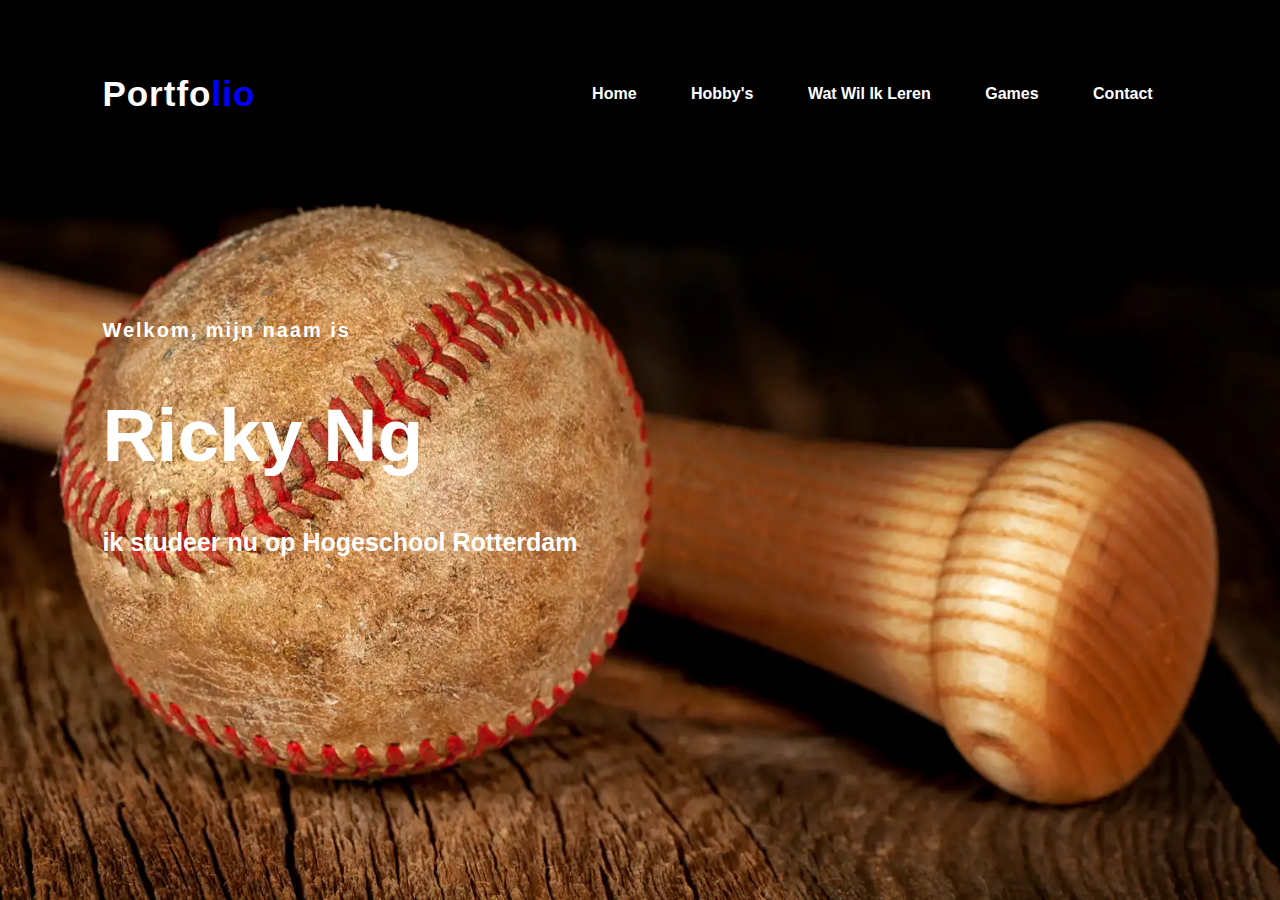
==== index.html @ 406d271f "inital commit" ====
<!DOCTYPE html>
<html lang="en">

<head>
  <meta charset="UTF-8">
  <meta http-equiv="X-UA-Compatible" content="IE=edge">
  <meta name="viewport" content="width=device-width, initial-scale=1.0">
  <link rel="stylesheet" href="css/style.css">
  <title>Home</title>
</head>

<body>

    <div class="bg">
      <nav>
        <h2 class="logo">Portfo<span>lio</span></h2>
        <ul>
          <li><a href="index.html">Home</a></li>
          <li><a href="Hobby.html">Hobby's</a></li>
          <li><a href="Learn.html">Wat wil ik leren</a></li>
          <li><a href="Games.html">Games</a></li>
          <li><a href="contact.html">Contact</a></li>
        </ul>
      </nav>

      <div class="content">
        <h4>Welkom, mijn naam is</h4>
        <h1>Ricky Ng</h1>
        <h3>ik studeer nu op Hogeschool Rotterdam</h3>
      </div>
    </div>
</body>
</html>
---- css/style.css ----
body{
  padding: 0;
  margin: 0;
  font-family:sans-serif;
}

.bg { 
    height: 100vh;
    width: 100%;
    background-image: url(../img/Baseball.jpg);
    background-size: cover;
    background-position: center;
 }


 nav{
  display: flex;
  align-items: center;
  justify-content: space-between;
  padding-top: 45px;
  padding-left: 8%;
  padding-right: 8%;

}

.logo{
  color: white;
  font-size: 35px;
  letter-spacing: 1px;
  cursor: pointer;

}

/* Porttfolio  kleur */
span{
  color:blue;
}

nav ul li{
  list-style-type: none;
  display: inline-block; 
  padding: 10px 25px;
}

nav ul li a{
  color: white;
  text-decoration: none;
  font-weight: bold;
  text-transform: capitalize;
}

nav ul li a:hover{
  color: blue;  
  transition: .4s;
}

.content{
  position: absolute;
  top: 50%;
  left: 8%;
  transform: translateY(-50%);
  width: 100%;
}

 h1{
  color: white;
  margin: 20px 0pxx 20px;
  font-size: 75px;
 }

 h3{
  color: white;
  font-size: 25px;
  margin-bottom: 50px;
}

h4{
  color: white;
  letter-spacing: 2px;
  font-size: 20px;
}

p{
  color: white;
  font-size: 20px;
}


/* Cards */

.cards {
  position: relative;
  right: 8%;
  display: flex;
  justify-content: space-evenly;
  flex-direction: row;
}

.cards img {
  width: 100%;
  object-fit: contain;
}

.card {
  width: 300px;
  height: 100%;
  border: 4px solid orange;
  background-color: white;
  border-radius: 30px;
  overflow: hidden;
  box-shadow: 7px 10px 17px rgba(0, 0, 0, 0.2);
}

.name {
  font-size: 2em;
  font-style: italic;
  text-align: center;
  padding: 5px;
  margin: 0;
}


/* mobile */
@media only screen and (max-width: 768px) {
  
 .nav {
    display: flex;
    justify-content: space-between;
    padding-left: 8%;
    padding-right: 8%;
}

.content {
  position: absolute;
  top: 60%;
  left: 8%;
  transform: translateY(-50%);
  width: 100%;
}


h1{
  font-size: medium;
}

}
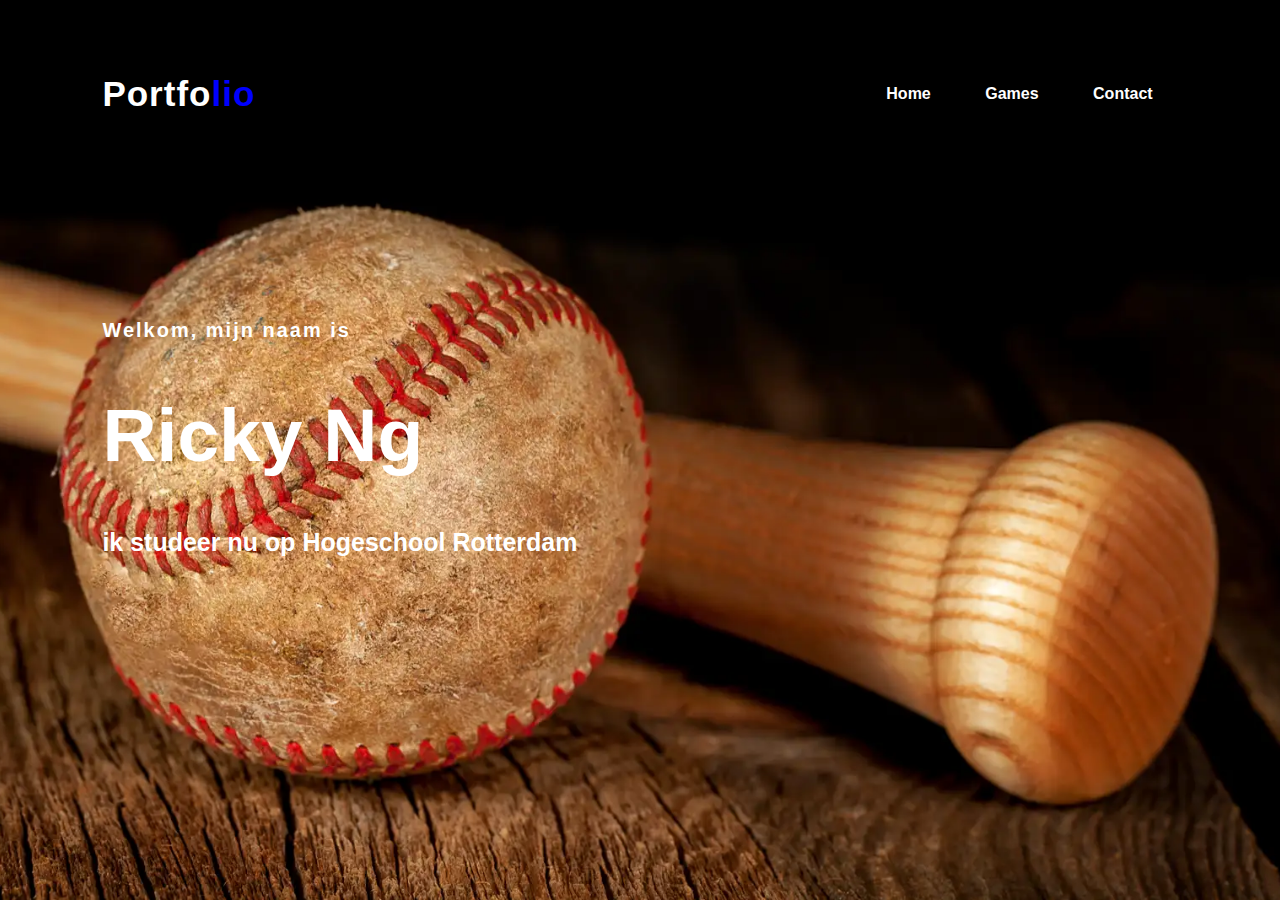
==== commit 7c967399: "Add files via upload" ====
--- a/index.html
+++ b/index.html
@@ -16,19 +16,21 @@
         <h2 class="logo">Portfo<span>lio</span></h2>
         <ul>
           <li><a href="index.html">Home</a></li>
-          <li><a href="Hobby.html">Hobby's</a></li>
-          <li><a href="Learn.html">Wat wil ik leren</a></li>
           <li><a href="Games.html">Games</a></li>
           <li><a href="contact.html">Contact</a></li>
         </ul>
       </nav>
 
       <div class="content">
+        <header>
+          <main>
         <h4>Welkom, mijn naam is</h4>
         <h1>Ricky Ng</h1>
         <h3>ik studeer nu op Hogeschool Rotterdam</h3>
       </div>
     </div>
+  </main>
+  </header>
 </body>
 </html>
  